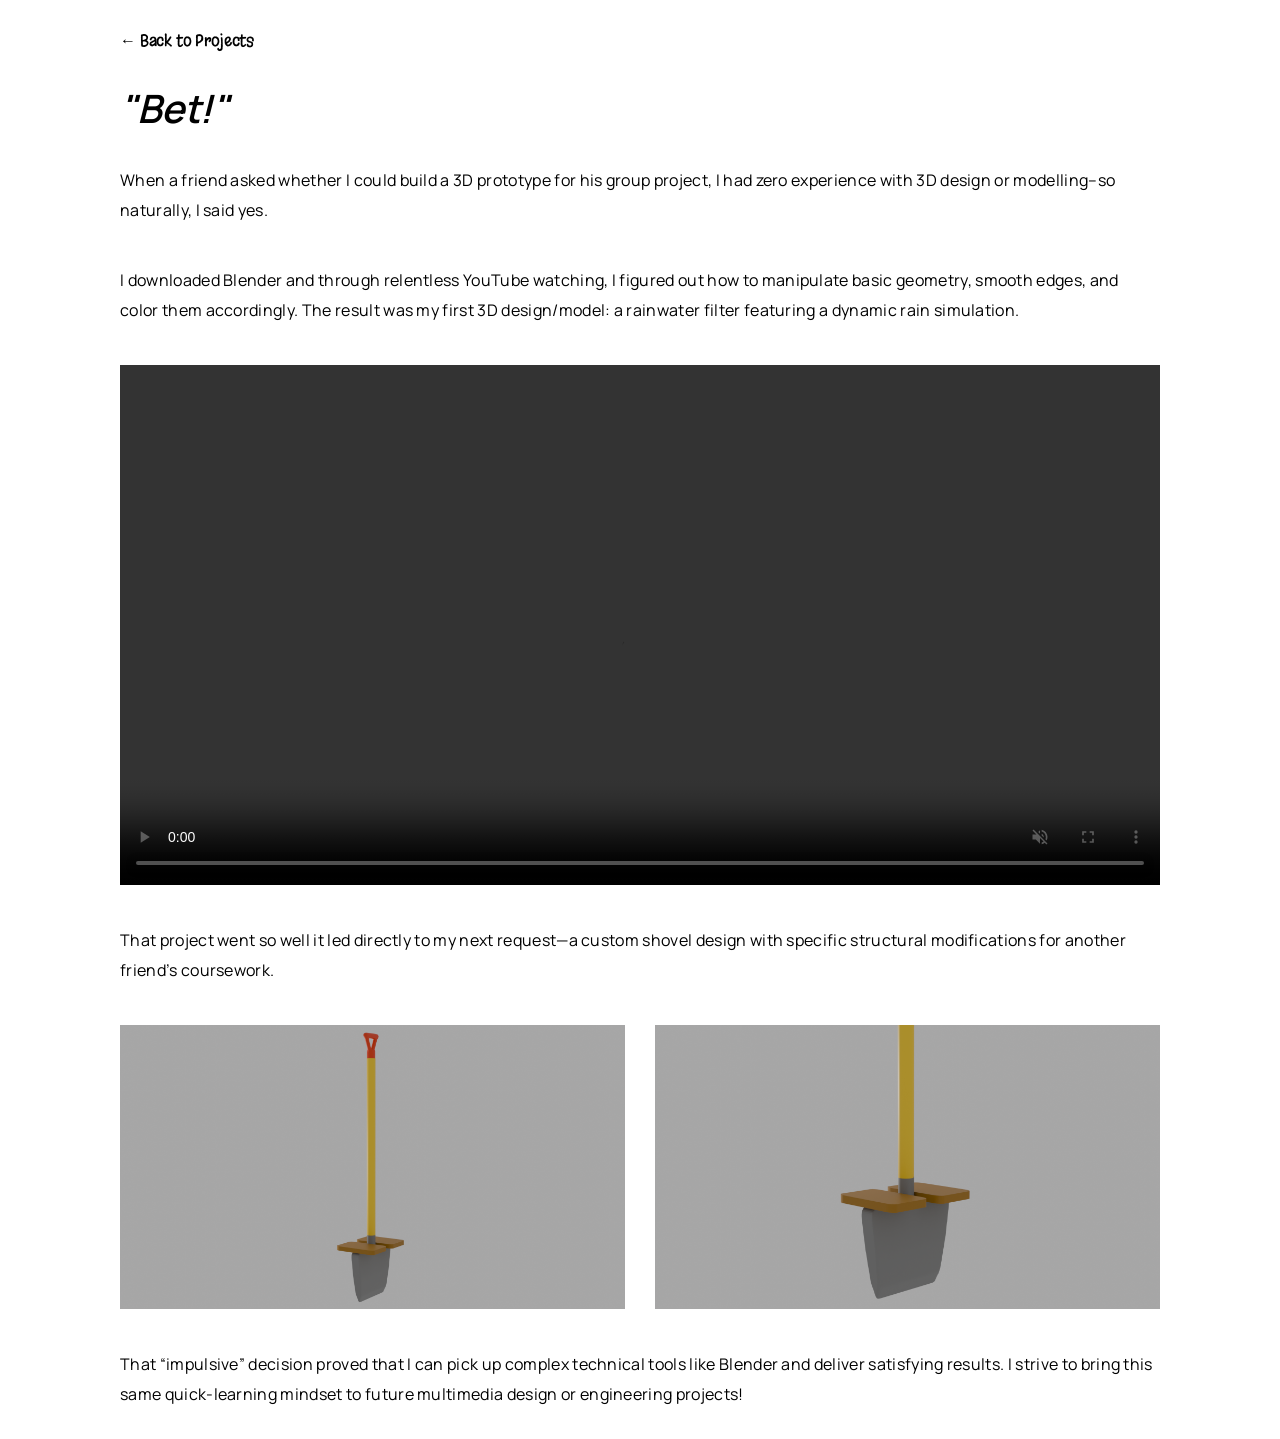
==== 3d.html @ 6a2a8fcf "Initial commit: 2026 portfolio" ====
<!DOCTYPE html>
<html lang="en">

<head>
    <meta charset="UTF-8">
    <meta name="viewport" content="width=device-width, initial-scale=1.0">
    <link rel="preconnect" href="https://fonts.googleapis.com">
    <link rel="preconnect" href="https://fonts.gstatic.com" crossorigin>
    <link href="https://fonts.googleapis.com/css2?family=Manrope:wght@300;400;600;700;800&family=Margarine&display=swap"
        rel="stylesheet">
    <link rel="stylesheet" href="styles.css" />
    <title>Lana's 3D Designs</title>
</head>

<body class="site_project">
    <header class="back_nav font-decorative">
        <a href="index.html#projects"> ← Back to Projects </a>
    </header>

    <div class="project_title">
        <h3><i>"Bet!"</i></h3>
    </div>

    <div class="project_desc">
        <p>When a friend asked whether I could build a 3D prototype for his group project, I had zero experience with 3D
            design or modelling–so naturally, I said yes.</p>

        <p>I downloaded Blender and through relentless YouTube watching, I figured out how to manipulate basic geometry,
            smooth edges, and color them accordingly. The result was my first 3D design/model: a rainwater filter
            featuring a dynamic rain simulation.</p>

        <video controls muted>
            <source src="assets/3d/water-filter-animation.mp4" type="video/mp4">
            Your browser does not support the video tag.
        </video>

        <p>That project went so well it led directly to my next request—a custom shovel design with specific structural
            modifications for another friend’s coursework.</p>

        <div class="two_images">
            <img src="assets/3d/sekop-1.png" alt="Custom Shovel (1)">
            <img src="assets/3d/sekop-2.png" alt="Custom Shovel (2)">
        </div>

        <p>That “impulsive” decision proved that I can pick up complex technical tools like Blender and deliver
            satisfying results. I strive to bring this same quick-learning mindset to future multimedia design or
            engineering projects!</p>
    </div>
</body>

</html>
---- styles.css ----
/*
 * CORE CONFIG
 * This powers everything from utility class generation to breakpoints
 * to enabling/disabling pre-built components/utilities.
 */

/* Box sizing rules */
*,
*::before,
*::after {
    box-sizing: border-box;
}

/* Remove default margin */
body,
h1,
h2,
h3,
h4,
p,
figure,
blockquote,
dl,
dd {
    margin: 0;
}

/* Remove list styles on ul, ol elements with a list role, which suggests default styling will be removed */
ul[role="list"],
ol[role="list"] {
    list-style: none;
    padding: 0;
}

html {
    scroll-behavior: smooth;
    overflow-x: hidden;
}

/* Set core root defaults */
html:focus-within {
    scroll-behavior: smooth;
}

/* Set core body defaults */
body {
    min-height: 100vh;
    text-rendering: optimizeSpeed;
    letter-spacing: -0.01em;
    font-family: "Manrope", sans-serif;
    overflow-x: hidden;
}

/* All elements that don't have a class get default styles */
a:not([class]) {
    text-decoration-skip-ink: auto;
}

/* Make images easier to work with */
img,
picture {
    max-width: 100%;
    display: block;
}

/* Inherit fonts for inputs and buttons */
input,
button,
textarea,
select {
    font: inherit;
}

@media (prefers-reduced-motion: reduce) {
    html:focus-within {
        scroll-behavior: auto;
    }
}

:focus {
    outline: 2px dashed #00ff19;
    /* outline-offset: 0.2rem; */
}

main:focus {
    outline: none;
}

/* @link https://utopia.fyi/type/calculator?c=320,18,1.2,1240,20,1.25,5,2,&s=0.75|0.5|0.25,1.5|2|3|4|6,s-l&g=s,l,xl,12 */

:root {
    --step--2: clamp(0.7813rem, 0.7747rem + 0.0326vw, 0.8rem);
    --step--1: clamp(0.9375rem, 0.9158rem + 0.1087vw, 1rem);
    --step-0: clamp(1.125rem, 1.0815rem + 0.2174vw, 1.25rem);
    --step-1: clamp(1.35rem, 1.2761rem + 0.3696vw, 1.5625rem);
    --step-2: clamp(1.62rem, 1.5041rem + 0.5793vw, 1.9531rem);
    --step-3: clamp(1.944rem, 1.771rem + 0.8651vw, 2.4414rem);
    --step-4: clamp(2.3328rem, 2.0827rem + 1.2504vw, 3.0518rem);
    --step-5: clamp(2.7994rem, 2.4462rem + 1.7658vw, 3.8147rem);
}

/* @link https://utopia.fyi/space/calculator?c=320,18,1.2,1240,20,1.25,5,2,&s=0.75|0.5|0.25,1.5|2|3|4|6,s-l&g=s,l,xl,12 */

:root {
    --space-3xs: clamp(0.3125rem, 0.3125rem + 0vw, 0.3125rem);
    --space-2xs: clamp(0.5625rem, 0.5408rem + 0.1087vw, 0.625rem);
    --space-xs: clamp(0.875rem, 0.8533rem + 0.1087vw, 0.9375rem);
    --space-s: clamp(1.125rem, 1.0815rem + 0.2174vw, 1.25rem);
    --space-m: clamp(1.6875rem, 1.6223rem + 0.3261vw, 1.875rem);
    --space-l: clamp(2.25rem, 2.163rem + 0.4348vw, 2.5rem);
    --space-xl: clamp(3.375rem, 3.2446rem + 0.6522vw, 3.75rem);
    --space-2xl: clamp(4.5rem, 4.3261rem + 0.8696vw, 5rem);
    --space-3xl: clamp(6.75rem, 6.4891rem + 1.3043vw, 7.5rem);
}

h1,
.h1 {
    font-size: var(--step-5);
}

h2,
.h2 {
    font-size: var(--step-4);
    font-weight: 300;
}

h3,
.h3 {
    font-size: var(--step-3);
    font-weight: 600;
}

h4,
.h4 {
    font-size: var(--step-2);
}

h5,
.h5 {
    font-size: var(--step-1);
    font-weight: 300;
}

h6,
.h6 {
    font-size: var(--step--1);
}

p,
.p {
    font-size: var(--step--1);
    font-weight: 400;
    line-height: var(--space-m);
    letter-spacing: 0.02em;
}


/* define some constants */
.flex {
    display: flex;
    align-items: center;
    gap: var(--space-s);
}

@media (max-width: 468px) {
    .flex {
        flex-wrap: wrap;
    }
}

.flex_center {
    justify-content: center;
}

.flex_around {
    justify-content: space-around;
}

.flex_between {
    justify-content: space-between;
}

@media (max-width: 468px) {
    .flex_around {
        justify-content: center;
    }
}

.text_center {
    text-align: center;
}

.text_right {
    text-align: right;
}

/* define spacing */
.padding-top-3xs {
    padding: var(--space-3xs);
}

/* create the wrappers */
.wrapper {
    width: 100%;
    max-width: 1240px;
    margin: 0 auto;
}

.wrapper_inner {
    width: 100%;
    max-width: 800px;
    margin: 0 auto;
}

.font-primary {
    font-family: "Manrope", sans-serif;
}

.font-decorative {
    font-family: "Margarine", sans-serif;
}


/*  */
/*  */
/*  */


.site {
    margin: var(--space-m) var(--space-xl);
}

.header_web_name a {
    font-size: var(--step-0);
    color: black;
    text-decoration: none;
}

.right_header a {
    font-size: var(--step--1);
    text-decoration: none;
    color: black;
}

.right_header a:hover {
    text-decoration: underline;
    text-underline-offset: var(--space-3xs);
}

.right_header {
    justify-content: flex-end;
    gap: var(--space-xl);
}

.hero {
    margin-top: var(--space-2xl);
}

.hero_text_changer {
    box-sizing: content-box;
    gap: var(--space-3xs);
}

.roles_container {
    overflow: hidden;
    display: inline-block;
    height: var(--step-5);
    /* line-height: var(--step-5); */
}

.role {
    font-size: var(--step-4);
    display: block;
    height: var(--step-5);
    line-height: var(--step-5);
    padding-left: 6px;
    color: black;
    animation: role-change 6s infinite;
}

@keyframes role-change {

    0%,
    18% {
        transform: translateY(0%);
    }

    25%,
    43% {
        transform: translateY(-100%);
    }

    50%,
    68% {
        transform: translateY(-200%);
    }

    75%,
    93% {
        transform: translateY(-300%);
    }

    100% {
        transform: translateY(-400%);
    }
}

.projects {
    margin-top: var(--space-2xl);
}

.projects_title {
    gap: var(--space-3xs);
}

.menu-toggle {
    display: none;
}

.hamburger {
    display: none;
    cursor: pointer;
    flex-direction: column;
    gap: 6px;
}

.hamburger span {
    width: 28px;
    height: 3px;
    background-color: black;
    transition: all 0.3s ease;
}

@media (max-width: 768px) {
    body:has(#menu-toggle:checked) {
        /* No scroll when hamburger page opened */
        overflow: hidden;
    }

    .hamburger {
        display: flex;
        position: relative;
        z-index: 101;
    }

    .right_header {
        position: fixed;
        top: 0;
        right: -100%;
        width: 100%;
        height: 100vh;
        background-color: white;
        flex-direction: column;
        align-items: center;
        justify-content: center;
        gap: 2.5rem;
        transition: right 0.4s ease;
        z-index: 100;
    }

    .menu-toggle:checked~.right_header {
        right: 0;
        /* Buka menu saat checkbox dicentang */
    }

    .menu-toggle:checked~.hamburger span:nth-child(1) {
        transform: translateY(9px) rotate(45deg);
        /* X animation for hamburger */
    }

    .menu-toggle:checked~.hamburger span:nth-child(2) {
        opacity: 0;
    }

    .menu-toggle:checked~.hamburger span:nth-child(3) {
        transform: translateY(-9px) rotate(-45deg);
    }
}

.project_filters {
    gap: var(--space-xs);
}

.filter {
    font-size: var(--step--1);
    background-color: white;
    border-radius: 99px;
    border-style: solid;
    border-width: 0.8px;
    border-color: black;
    padding-inline: var(--space-s);
    padding-block: var(--space-2xs);

    transition: all 0.2s ease-in-out;
    user-select: none;
}

.filter.active {
    background-color: black;
    color: white;
}

.filter:not(.active):hover {
    cursor: pointer;
    box-shadow: var(--space-3xs) var(--space-3xs) 0 black;
}

.grid {
    margin: var(--space-l) 0;
    gap: var(--space-l);
    display: grid;
    grid-template-columns: repeat(3, 1fr);
    align-items: start;
}

.card {
    text-decoration: none;
}

.card img {
    border-radius: var(--space-2xs);
}

.card_meta {
    margin-top: var(--space-s);
}

.card_title {
    color: black;
    font-size: var(--step-0);
}

.card_sub {
    color: gray;
    font-size: var(--step--2);
    text-align: right;
}

@media (max-width: 768px) {
    .grid {
        margin-top: var(--space-l);
        gap: var(--space-m);
        display: grid;
        grid-template-columns: repeat(1, 1fr);
        align-items: start;
    }

    .card {
        text-decoration: none;
    }

    .card img {
        border-radius: var(--space-2xs);
    }

    .card_meta {
        margin-top: var(--space-xs);
    }

    .card_title {
        color: black;
        font-size: var(--step-0);
    }

    .card_sub {
        color: gray;
        font-size: var(--step--2);
        text-align: right;
    }

}

.thumb {
    position: relative;
}

.lock_project {
    background-color: rgba(0, 0, 0, 0.7);
    border-radius: var(--space-2xs);
    display: flex;
    flex-direction: column;
    justify-content: center;
    align-items: center;
    gap: 0;
    position: absolute;
    top: 0;
    left: 0;
    right: 0;
    bottom: 0;
    height: 100%;
    display: none;
}

.card:has(.lock_project) .thumb:hover {
    cursor: not-allowed;
}

.card:hover .lock_project {
    display: flex;
}

.lock_project img {
    width: var(--step-3);
    height: var(--step-3);
}

.lock_project h5 {
    color: white;
    font-weight: 500;
    margin: 0;
}

/*  */
/*  */
/*  */

.site_project,
.site_project_containers {
    margin: var(--space-m) var(--space-3xl);
}

.site_project_containers {
    display: grid;
    grid-template-columns: 200px 1fr;
    gap: var(--space-l);
    align-items: start;
}

.back_nav a {
    font-size: var(--step--1);
    color: black;
    text-decoration: none;
}

.back_nav a:hover {
    text-decoration: underline;
    text-underline-offset: var(--space-3xs);
}

.sidebar {
    position: sticky;
    top: var(--space-l);
    align-self: start;
    max-height: calc(100vh - var(--space-2xl));
    overflow-y: auto;
}

.side_nav a {
    color: gray;
    text-decoration: none;
}

.side_nav a:hover {
    text-decoration: underline;
    line-height: var(--step-l);
}

.side_nav ul {
    display: flex;
    flex-direction: column;
    gap: var(--space-xs);
}

.side_nav ul ul {
    margin-top: var(--space-2xs);
    gap: var(--space-2xs);
    padding-left: var(--space-s);
    list-style-type: none;
}

.project_title {
    margin: var(--space-m) 0;

}

.project_desc {
    gap: var(--space-l);
    display: flex;
    flex-direction: column;
}

.project_desc h5 {
    margin-bottom: 0;
    color: gray;
}

.project_desc h6 {
    margin: 0;
}

#introduction,
#logo,
#designsystem {
    margin-bottom: var(--space-l);
}

.two_images,
.dd_section {
    display: grid;
    grid-template-columns: repeat(2, 1fr);
    gap: var(--space-m);
}

.highlight_box {
    padding: var(--space-s);
    background-color: #144224;
    width: 100%;
}

.highlight_box p {
    color: white;
    font-weight: 600;
    text-align: center;
}

.lakara_themes {
    gap: var(--space-xs);
    display: flex;
    flex-direction: column;
}

.theme_box {
    display: grid;
    grid-template-columns: repeat(3, 1fr);
    gap: var(--space-s);
}

.theme_box_2 {
    display: grid;
    grid-template-columns: repeat(4, 1fr);
    gap: var(--space-s);
}

.theme_box_text {
    padding: var(--space-s);
    background-color: #144224;
    color: white;
}

.theme_box_text h6 {
    margin: 0;
}

.theme_box_text p {
    font-size: var(--step--2);
    line-height: var(--step-1);
}

.double_diamond {
    font-size: var(--step--2);
    color: gray;
    font-style: italic;
    margin-bottom: var(--space-l);
    text-align: center;
}

.img_caption {
    margin-top: var(--space-s);
}

@media (max-width: 768px) {
    .site_project,
    .site_project_containers {
        margin: var(--space-m) var(--space-m);
    }

    .site_project_containers {
        display: flex;
        flex-direction: column;
        gap: var(--space-m);
    }

    .sidebar {
        position: static;
        max-height: none;
    }

    .sidebar .side_nav {
        display: none;
    }

    .two_images,
    .dd_section {
        grid-template-columns: repeat(1, 1fr);
    }

    .theme_box {
        grid-template-columns: 1fr;
    }

    .theme_box_2 {
        grid-template-columns: repeat(2, 1fr);
    }
}

@media (max-width: 600px) {
    .theme_box_2 {
        grid-template-columns: 1fr;
    }
}

/* Logo Philosophy Section */
.logo_philosophy {
    display: flex;
    flex-direction: column;
    gap: var(--space-m);
}

.logo_philosophy h6 {
    font-size: var(--step-0);
    margin: 0;
}

/* Default: Laptop / Desktop (1 baris = 4 kolom) */
.philosophy_grid {
    display: grid;
    grid-template-columns: repeat(4, 1fr);
    gap: var(--space-s);
}

.philosophy_item {
    display: flex;
    flex-direction: column;
    gap: var(--space-s);
}

.philosophy_item .theme_box_text,
.philosophy_item .highlight_box {
    flex: 1;
    display: flex;
    flex-direction: column;
    justify-content: center;
}

.philosophy_item .theme_box_text p,
.philosophy_item .highlight_box p {
    margin: 0;
}

.philosophy_item .img_placeholder,
.philosophy_item img {
    width: 100%;
    max-width: 160px;
    height: auto;
    aspect-ratio: 1 / 1;
    align-self: center;
    object-fit: contain;
}

.philosophy_item .img_placeholder {
    display: flex;
    align-items: center;
    justify-content: center;
    background-color: #f5f5f5;
    border: 1.5px dashed #ccc;
    border-radius: 8px;
    color: #888;
    font-size: var(--step--2);
    text-align: center;
    padding: var(--space-s);
}

/* Tablet (2 baris = 2 kolom) */
@media (max-width: 1024px) {
    .philosophy_grid {
        grid-template-columns: repeat(2, 1fr);
        gap: var(--space-m);
    }

    .philosophy_item .theme_box_text p,
    .philosophy_item .highlight_box p {
        font-size: var(--step--1);
    }

    .philosophy_item .img_placeholder,
    .philosophy_item img {
        max-width: 200px;
    }
}

/* Handphone (4 baris ke bawah = 1 kolom) */
@media (max-width: 600px) {
    .philosophy_grid {
        grid-template-columns: 1fr;
        gap: var(--space-m);
    }

    .philosophy_item .theme_box_text p,
    .philosophy_item .highlight_box p {
        font-size: var(--step--1);
    }

    .philosophy_item .img_placeholder,
    .philosophy_item img {
        max-width: 220px;
    }
}
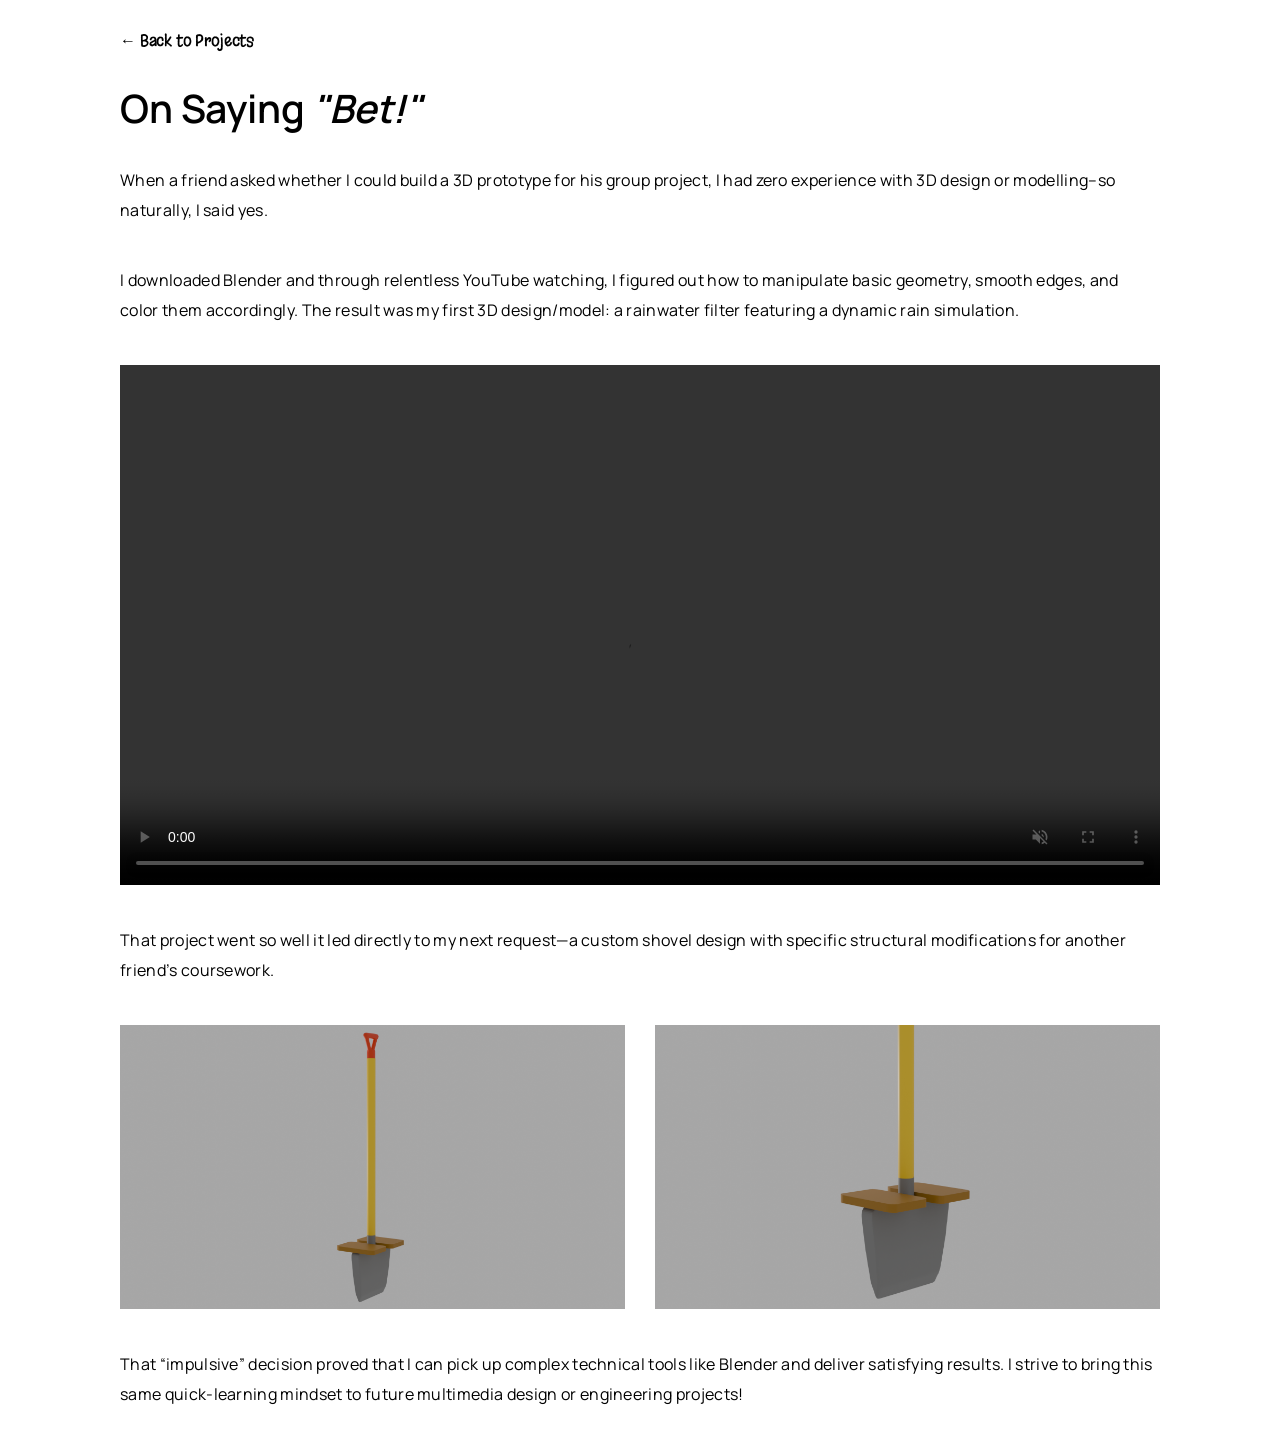
==== commit df3baba0: "update" ====
--- a/3d.html
+++ b/3d.html
@@ -18,7 +18,7 @@
     </header>
 
     <div class="project_title">
-        <h3><i>"Bet!"</i></h3>
+        <h3>On Saying <i>"Bet!"</i></h3>
     </div>
 
     <div class="project_desc">
--- a/styles.css
+++ b/styles.css
@@ -34,7 +34,6 @@
 
 html {
     scroll-behavior: smooth;
-    overflow-x: hidden;
 }
 
 /* Set core root defaults */
@@ -48,7 +47,6 @@
     text-rendering: optimizeSpeed;
     letter-spacing: -0.01em;
     font-family: "Manrope", sans-serif;
-    overflow-x: hidden;
 }
 
 /* All elements that don't have a class get default styles */
@@ -56,10 +54,12 @@
     text-decoration-skip-ink: auto;
 }
 
-/* Make images easier to work with */
+/* Make images and videos easier to work with */
 img,
-picture {
+picture,
+video {
     max-width: 100%;
+    height: auto;
     display: block;
 }
 
@@ -78,7 +78,7 @@
 }
 
 :focus {
-    outline: 2px dashed #00ff19;
+    outline: none;
     /* outline-offset: 0.2rem; */
 }
 
@@ -526,6 +526,10 @@
     align-items: start;
 }
 
+.content {
+    min-width: 0;
+}
+
 .back_nav a {
     font-size: var(--step--1);
     color: black;
@@ -590,7 +594,13 @@
 
 #introduction,
 #logo,
-#designsystem {
+#designsystem,
+#empathize,
+#define,
+#ideate,
+#prototype,
+#test,
+#takeaways {
     margin-bottom: var(--space-l);
 }
 
@@ -603,17 +613,36 @@
 
 .highlight_box {
     padding: var(--space-s);
-    background-color: #144224;
+    background-color: var(--highlight-bg, #000);
     width: 100%;
 }
 
+.sinapsis {
+    --highlight-bg: #62D5D5;
+    --highlight-text: #000;
+    --theme-box-bg: var(--highlight-bg);
+    --theme-box-text: var(--highlight-text);
+    --empathy-bg: #cbf1f1;
+    --empathy-border: #57c7c7;
+    --empathy-title: #208b8b;
+    --empathy-note-bg: #9ee5e5;
+    --empathy-note-text: #0f172a;
+}
+
+.lakara {
+    --highlight-bg: #144224;
+    --highlight-text: #fff;
+    --theme-box-bg: var(--highlight-bg);
+    --theme-box-text: var(--highlight-text);
+}
+
 .highlight_box p {
-    color: white;
+    color: var(--highlight-text, #fff);
     font-weight: 600;
     text-align: center;
 }
 
-.lakara_themes {
+.themes {
     gap: var(--space-xs);
     display: flex;
     flex-direction: column;
@@ -621,32 +650,52 @@
 
 .theme_box {
     display: grid;
-    grid-template-columns: repeat(3, 1fr);
+    grid-template-columns: repeat(var(--cols), 1fr);
     gap: var(--space-s);
 }
 
-.theme_box_2 {
-    display: grid;
-    grid-template-columns: repeat(4, 1fr);
-    gap: var(--space-s);
+.theme_box.cols-1 {
+    --cols: 1;
+}
+
+.theme_box.cols-2 {
+    --cols: 2;
+}
+
+.theme_box.cols-3 {
+    --cols: 3;
+}
+
+.theme_box.cols-4 {
+    --cols: 4;
+}
+
+.theme_box.cols-5 {
+    --cols: 5;
 }
 
 .theme_box_text {
     padding: var(--space-s);
-    background-color: #144224;
-    color: white;
+    background-color: var(--theme-box-bg, var(--highlight-bg, #000));
+    color: var(--theme-box-text, var(--highlight-text, white));
 }
 
 .theme_box_text h6 {
     margin: 0;
+    color: inherit;
+    margin-bottom: var(--space-xs);
 }
 
 .theme_box_text p {
     font-size: var(--step--2);
     line-height: var(--step-1);
-}
-
-.double_diamond {
+    color: inherit;
+}
+
+.image_caption {
+    display: flex;
+    flex-direction: column;
+    align-items: center;
     font-size: var(--step--2);
     color: gray;
     font-style: italic;
@@ -654,11 +703,209 @@
     text-align: center;
 }
 
+.image_caption img {
+    margin: 0 auto;
+}
+
 .img_caption {
     margin-top: var(--space-s);
 }
 
+/* Empathy Map */
+.empathy_map {
+    container-type: inline-size;
+    container-name: empathy;
+    width: 100%;
+    max-width: 100%;
+    box-sizing: border-box;
+    background-color: var(--empathy-bg, #cbf1f1);
+    border-radius: var(--space-s);
+    padding: var(--space-s);
+    margin: var(--space-xs) 0;
+}
+
+.empathy_grid {
+    display: grid;
+    grid-template-columns: repeat(2, minmax(0, 1fr));
+    gap: var(--space-s);
+    min-width: 0;
+}
+
+.empathy_quadrant {
+    min-width: 0;
+    box-sizing: border-box;
+    background-color: #ffffff;
+    border: 2px solid var(--empathy-border, #57c7c7);
+    border-radius: var(--space-xs);
+    padding: var(--space-s);
+    display: flex;
+    flex-direction: column;
+    justify-content: space-between;
+    gap: var(--space-s);
+}
+
+.empathy_title {
+    text-align: center;
+    font-size: var(--step-0);
+    font-weight: 800;
+    color: var(--empathy-title, #208b8b);
+    letter-spacing: 0.08em;
+    text-transform: uppercase;
+    margin: 0;
+}
+
+.empathy_notes {
+    display: grid;
+    grid-template-columns: repeat(3, minmax(0, 1fr));
+    gap: 6px;
+    align-items: stretch;
+    min-width: 0;
+}
+
+.empathy_note {
+    min-width: 0;
+    box-sizing: border-box;
+    background-color: var(--empathy-note-bg, #9ee5e5);
+    border-radius: 6px;
+    padding: 6px 8px;
+    font-size: 0.68rem;
+    line-height: 1.25;
+    color: var(--empathy-note-text, #0f172a);
+    display: flex;
+    align-items: center;
+    overflow-wrap: anywhere;
+    word-break: break-word;
+    hyphens: auto;
+}
+
+.empathy_note p {
+    font-size: 0.68rem;
+    line-height: 1.25;
+    overflow-wrap: anywhere;
+    word-break: break-word;
+    hyphens: auto;
+    margin: 0;
+}
+
+.empathy_summary {
+    text-align: center;
+    font-weight: 600;
+    font-size: 0.74rem;
+    color: #0f172a;
+    line-height: 1.3;
+    margin: 0;
+    padding: 0 4px;
+}
+
+@container empathy (max-width: 720px) {
+    .empathy_grid {
+        grid-template-columns: 1fr;
+    }
+}
+
+@container empathy (max-width: 360px) {
+    .empathy_notes {
+        grid-template-columns: 1fr;
+    }
+}
+
+/* How Might We Questions */
+.hmw_container {
+    container-type: inline-size;
+    container-name: hmw;
+    width: 100%;
+    max-width: 100%;
+    box-sizing: border-box;
+    background-color: var(--empathy-bg, #cbf1f1);
+    border: 2px solid var(--empathy-border, #57c7c7);
+    border-radius: var(--space-s);
+    padding: var(--space-s);
+    margin: var(--space-xs) 0;
+}
+
+.hmw_grid {
+    display: grid;
+    grid-template-columns: repeat(6, minmax(0, 1fr));
+    gap: var(--space-s);
+    min-width: 0;
+}
+
+.hmw_card {
+    min-width: 0;
+    box-sizing: border-box;
+    display: flex;
+    flex-direction: column;
+    gap: 6px;
+    grid-column: span 2;
+}
+
+.hmw_card:nth-child(4) {
+    grid-column: 2 / span 2;
+}
+
+.hmw_card:nth-child(5) {
+    grid-column: 4 / span 2;
+}
+
+.hmw_badge {
+    background-color: var(--hmw-badge-bg, #57c7c7);
+    color: #ffffff;
+    font-weight: 700;
+    font-size: var(--step--2);
+    text-align: center;
+    padding: 8px 12px;
+    border-radius: 8px;
+    letter-spacing: 0.02em;
+}
+
+.hmw_body {
+    flex: 1;
+    background-color: #ffffff;
+    border: 2px solid var(--empathy-border, #57c7c7);
+    border-radius: 12px;
+    padding: var(--space-s);
+    display: flex;
+    align-items: center;
+    justify-content: center;
+    min-width: 0;
+    box-sizing: border-box;
+}
+
+.hmw_body p {
+    text-align: center;
+    font-size: var(--step--2);
+    line-height: 1.45;
+    color: #0f172a;
+    margin: 0;
+    word-break: break-word;
+    overflow-wrap: break-word;
+}
+
+@container hmw (max-width: 720px) {
+    .hmw_grid {
+        grid-template-columns: 1fr;
+    }
+
+    .hmw_card {
+        grid-column: auto !important;
+    }
+}
+
+@media (max-width: 800px) {
+    .hmw_grid {
+        grid-template-columns: 1fr;
+    }
+
+    .hmw_card {
+        grid-column: auto !important;
+    }
+}
+
 @media (max-width: 768px) {
+    body {
+        overflow-x: hidden;
+    }
+
     .site_project,
     .site_project_containers {
         margin: var(--space-m) var(--space-m);
@@ -685,6 +932,10 @@
     }
 
     .theme_box {
+        grid-template-columns: repeat(2, 1fr);
+    }
+
+    .theme_box.cols-1 {
         grid-template-columns: 1fr;
     }
 
@@ -693,9 +944,31 @@
     }
 }
 
+@media (max-width: 1100px) {
+
+    .site_project,
+    .site_project_containers {
+        margin: var(--space-m) var(--space-l);
+    }
+
+    .empathy_grid {
+        grid-template-columns: 1fr;
+    }
+}
+
 @media (max-width: 600px) {
+
+    .theme_box,
     .theme_box_2 {
         grid-template-columns: 1fr;
+    }
+
+    .empathy_notes {
+        grid-template-columns: 1fr;
+    }
+
+    .empathy_map {
+        padding: var(--space-xs);
     }
 }
 
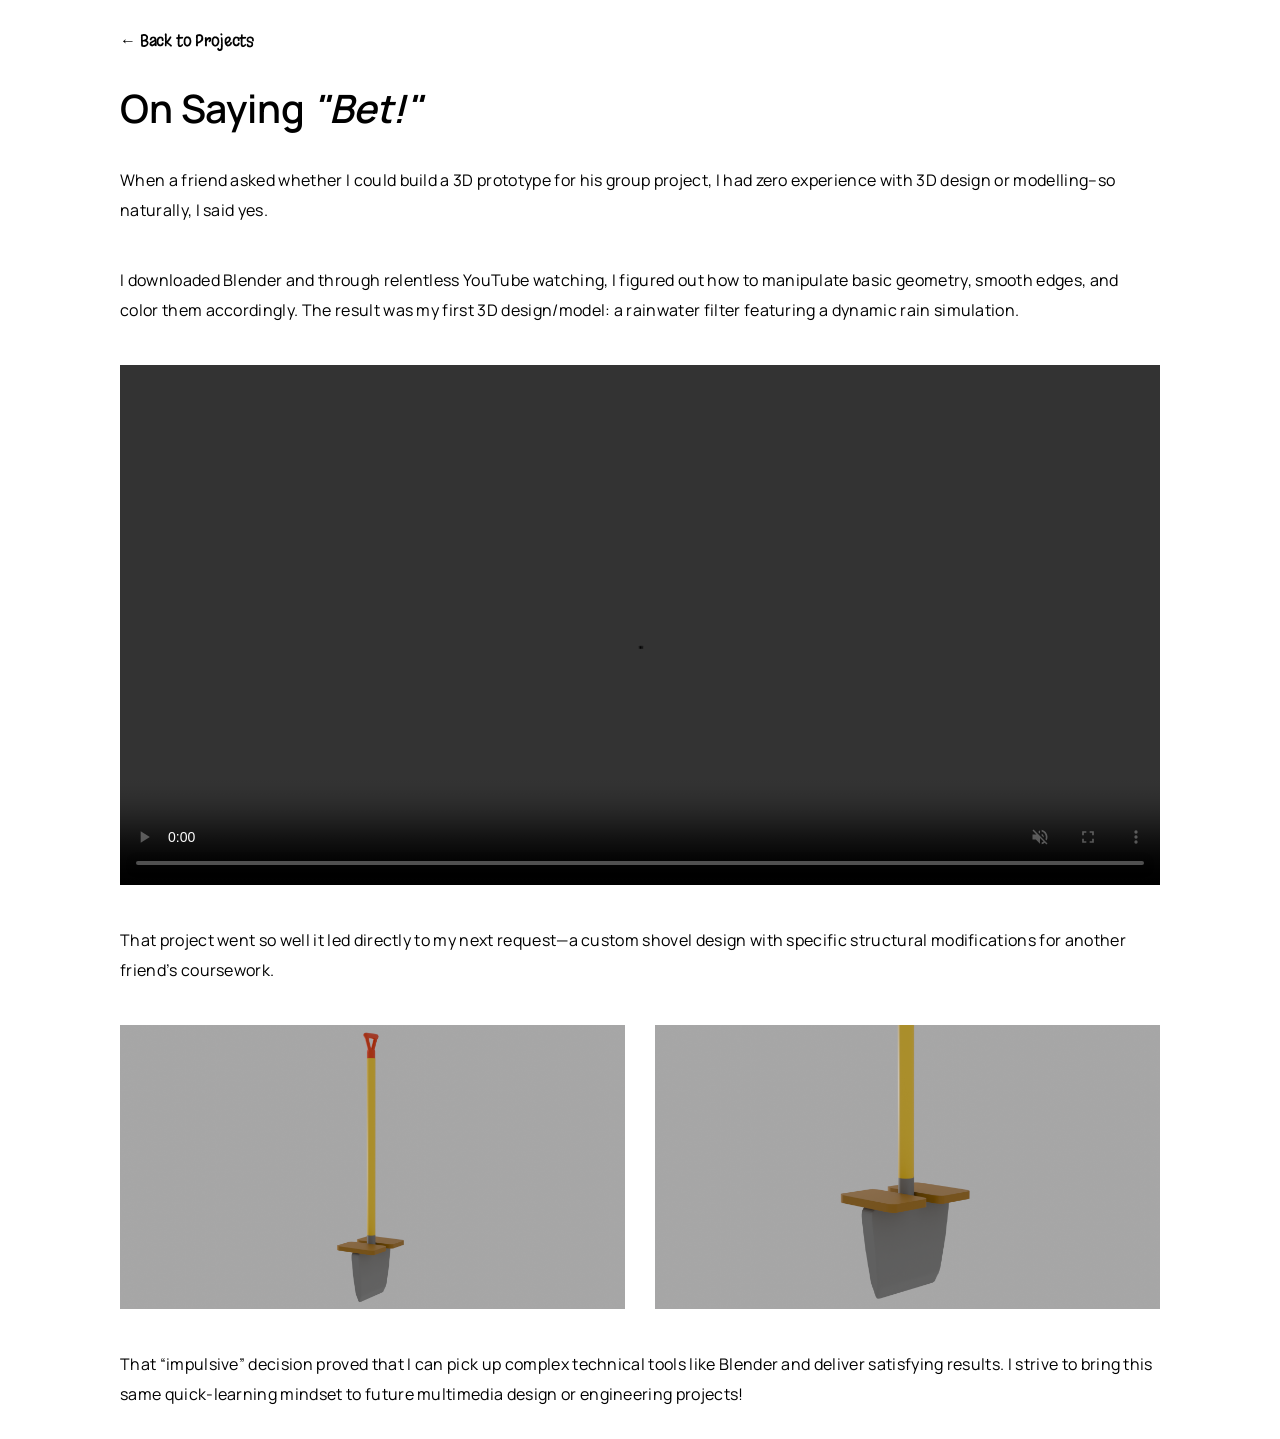
==== commit 1458b159: "favicon" ====
--- a/3d.html
+++ b/3d.html
@@ -9,6 +9,7 @@
     <link href="https://fonts.googleapis.com/css2?family=Manrope:wght@300;400;600;700;800&family=Margarine&display=swap"
         rel="stylesheet">
     <link rel="stylesheet" href="styles.css" />
+    <link rel="icon" type="image/png" href="assets/Favicon_Pencil.png" />
     <title>Lana's 3D Designs</title>
 </head>
 
--- a/styles.css
+++ b/styles.css
@@ -696,6 +696,7 @@
     display: flex;
     flex-direction: column;
     align-items: center;
+    max-width: 100%;
     font-size: var(--step--2);
     color: gray;
     font-style: italic;
@@ -703,7 +704,15 @@
     text-align: center;
 }
 
+.image_caption a {
+    display: flex;
+    justify-content: center;
+    max-width: 100%;
+}
+
 .image_caption img {
+    max-width: 100%;
+    height: auto;
     margin: 0 auto;
 }
 
